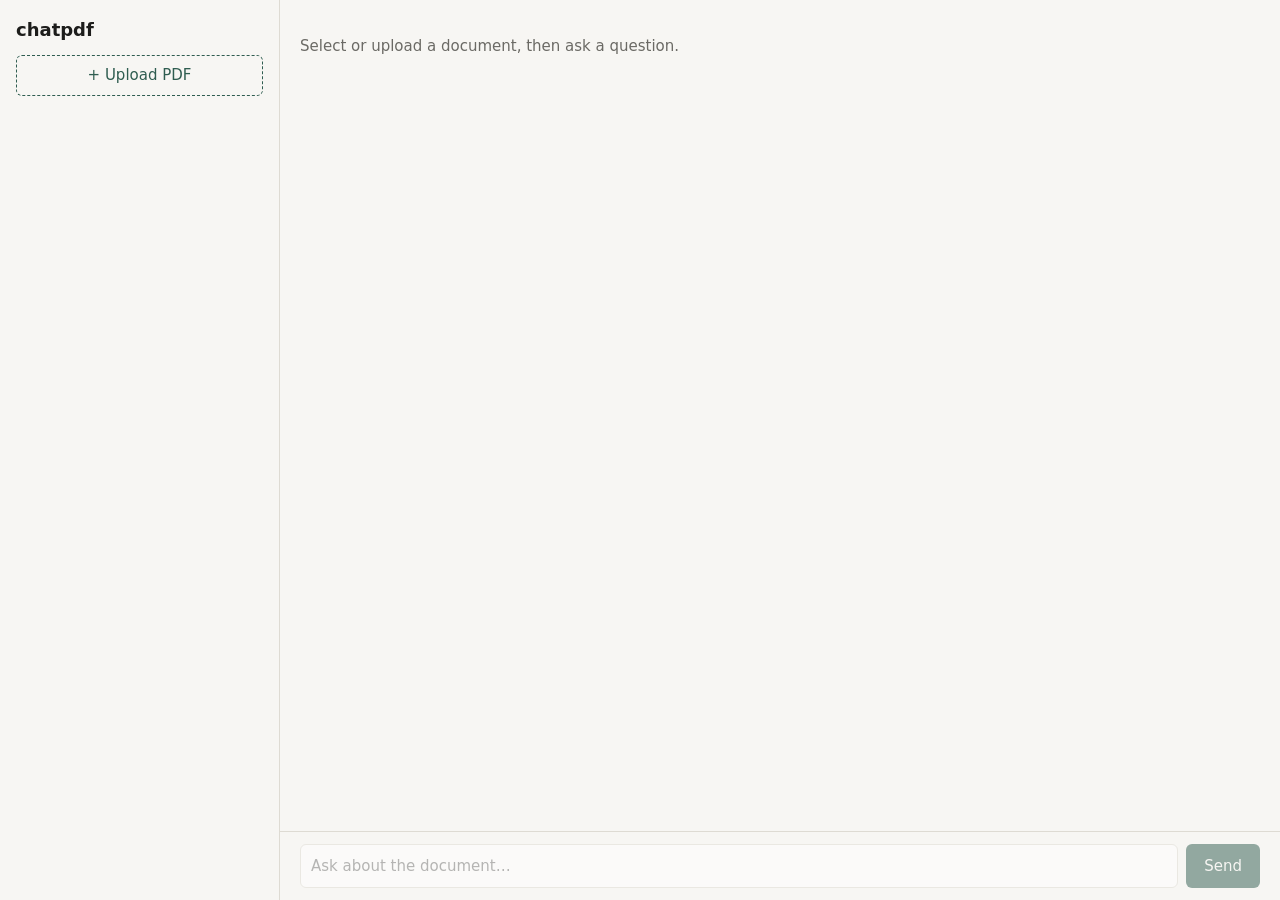
==== app/static/index.html @ e5068080 "feat: initial chatpdf app with pgvector RAG, cited answers and puchunipdf hostname" ====
<!doctype html>
<html lang="en">
<head>
<meta charset="utf-8">
<meta name="viewport" content="width=device-width, initial-scale=1">
<title>chatpdf</title>
<link rel="stylesheet" href="style.css">
</head>
<body>
<aside>
  <h1>chatpdf</h1>
  <label class="upload">+ Upload PDF<input id="file" type="file" accept="application/pdf" hidden></label>
  <p id="status" role="status"></p>
  <ul id="docs"></ul>
</aside>
<main>
  <div id="log" aria-live="polite"><p class="hint">Select or upload a document, then ask a question.</p></div>
  <form id="form">
    <input id="q" placeholder="Ask about the document…" autocomplete="off" disabled>
    <button disabled>Send</button>
  </form>
</main>
<script src="app.js"></script>
</body>
</html>
---- app/static/style.css ----
:root { --bg:#f7f6f3; --fg:#1d1d1b; --muted:#6b6a65; --line:#dedbd3; --accent:#2f5d50; --card:#fff; }
@media (prefers-color-scheme: dark) {
  :root { --bg:#181a19; --fg:#ecebe6; --muted:#9a998f; --line:#33362f; --accent:#7fb8a6; --card:#222523; }
}
* { box-sizing: border-box; }
body { margin:0; display:flex; height:100vh; background:var(--bg); color:var(--fg); font:15px/1.5 system-ui, sans-serif; }
aside { width:280px; padding:16px; border-right:1px solid var(--line); overflow-y:auto; flex-shrink:0; }
h1 { margin:0 0 12px; font-size:18px; }
.upload { display:block; padding:8px; text-align:center; border:1px dashed var(--accent); color:var(--accent); border-radius:6px; cursor:pointer; }
#status { color:var(--muted); font-size:13px; min-height:1.5em; }
#docs { list-style:none; margin:0; padding:0; }
#docs li { display:flex; gap:6px; align-items:center; padding:6px 8px; border-radius:6px; cursor:pointer; }
#docs li.sel { background:var(--card); outline:1px solid var(--accent); }
#docs span { flex:1; overflow:hidden; text-overflow:ellipsis; white-space:nowrap; }
#docs small { color:var(--muted); }
#docs button { border:0; background:none; color:var(--muted); cursor:pointer; font-size:16px; }
main { flex:1; display:flex; flex-direction:column; min-width:0; }
#log { flex:1; overflow-y:auto; padding:20px; }
.hint { color:var(--muted); }
.msg { max-width:720px; margin:0 0 16px; white-space:pre-wrap; }
.msg.user { font-weight:600; }
.msg.err { color:#b3261e; }
.cite { border:1px solid var(--accent); background:none; color:var(--accent); border-radius:10px; padding:0 6px; font-size:12px; cursor:pointer; }
.cite:hover, .cite.open { background:var(--accent); color:var(--bg); }
.snippet { margin:6px 0; padding:8px 10px; background:var(--card); border-left:3px solid var(--accent); font-size:13px; color:var(--muted); white-space:pre-wrap; }
form { display:flex; gap:8px; padding:12px 20px; border-top:1px solid var(--line); }
form input { flex:1; padding:10px; border:1px solid var(--line); border-radius:6px; background:var(--card); color:var(--fg); font:inherit; }
form button { padding:0 18px; border:0; border-radius:6px; background:var(--accent); color:var(--bg); font:inherit; cursor:pointer; }
form button:disabled, form input:disabled { opacity:.5; cursor:not-allowed; }
@media (max-width:700px) { body { flex-direction:column; } aside { width:100%; max-height:35vh; border-right:0; border-bottom:1px solid var(--line); } }
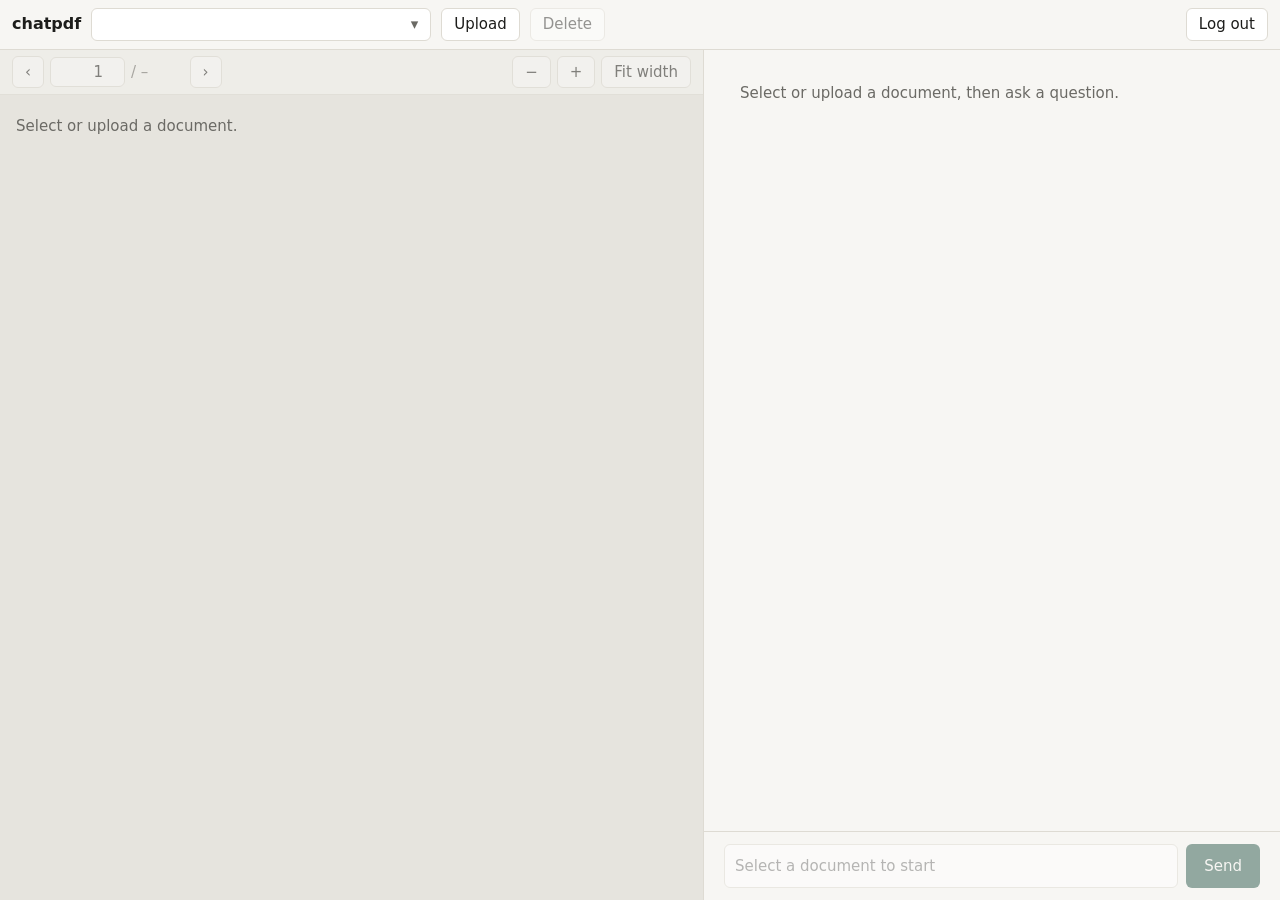
==== commit 55b40ba8: "feat: OCR, login auth, PDF viewer with side-by-side chat" ====
--- a/app/static/index.html
+++ b/app/static/index.html
@@ -6,20 +6,45 @@
 <title>chatpdf</title>
 <link rel="stylesheet" href="style.css">
 </head>
-<body>
-<aside>
-  <h1>chatpdf</h1>
-  <label class="upload">+ Upload PDF<input id="file" type="file" accept="application/pdf" hidden></label>
-  <p id="status" role="status"></p>
-  <ul id="docs"></ul>
-</aside>
-<main>
-  <div id="log" aria-live="polite"><p class="hint">Select or upload a document, then ask a question.</p></div>
-  <form id="form">
-    <input id="q" placeholder="Ask about the document…" autocomplete="off" disabled>
-    <button disabled>Send</button>
-  </form>
-</main>
-<script src="app.js"></script>
+<body data-tab="doc">
+<header id="bar">
+  <strong class="brand">chatpdf</strong>
+  <div id="picker">
+    <button id="picker-btn" type="button" aria-haspopup="listbox" aria-expanded="false" aria-label="Select document"></button>
+    <ul id="docs" role="listbox" aria-label="Documents" hidden></ul>
+  </div>
+  <button id="upload" type="button">Upload</button>
+  <input id="file" type="file" accept="application/pdf" hidden>
+  <button id="delete" type="button" disabled>Delete</button>
+  <span id="status" role="status"></span>
+  <button id="logout" type="button">Log out</button>
+</header>
+<nav id="tabs" role="tablist" aria-label="View">
+  <button role="tab" data-tab="doc" aria-selected="true">Document</button>
+  <button role="tab" data-tab="chat" aria-selected="false">Chat</button>
+</nav>
+<div id="panes">
+  <section id="docpane" aria-label="Document">
+    <div id="vbar" inert>
+      <button id="prev" type="button" aria-label="Previous page">‹</button>
+      <input id="pg" type="number" min="1" value="1" aria-label="Page number">
+      <span id="pgtotal">/ –</span>
+      <button id="next" type="button" aria-label="Next page">›</button>
+      <span class="sep"></span>
+      <button id="zout" type="button" aria-label="Zoom out">−</button>
+      <button id="zin" type="button" aria-label="Zoom in">+</button>
+      <button id="fit" type="button">Fit width</button>
+    </div>
+    <div id="viewer" tabindex="0"><p class="hint">Select or upload a document.</p></div>
+  </section>
+  <section id="chatpane" aria-label="Chat">
+    <div id="log" aria-live="polite"><p class="hint">Select or upload a document, then ask a question.</p></div>
+    <form id="form">
+      <input id="q" placeholder="Select a document to start" autocomplete="off" disabled>
+      <button disabled>Send</button>
+    </form>
+  </section>
+</div>
+<script type="module" src="app.js"></script>
 </body>
 </html>
--- a/app/static/style.css
+++ b/app/static/style.css
@@ -1,30 +1,102 @@
-:root { --bg:#f7f6f3; --fg:#1d1d1b; --muted:#6b6a65; --line:#dedbd3; --accent:#2f5d50; --card:#fff; }
+:root { --bg:#f7f6f3; --fg:#1d1d1b; --muted:#6b6a65; --line:#dedbd3; --accent:#2f5d50; --card:#fff; --viewer:#e6e4de; --err:#b3261e; }
 @media (prefers-color-scheme: dark) {
-  :root { --bg:#181a19; --fg:#ecebe6; --muted:#9a998f; --line:#33362f; --accent:#7fb8a6; --card:#222523; }
+  :root { --bg:#181a19; --fg:#ecebe6; --muted:#9a998f; --line:#33362f; --accent:#7fb8a6; --card:#222523; --viewer:#101211; --err:#f2b8b5; }
 }
 * { box-sizing: border-box; }
-body { margin:0; display:flex; height:100vh; background:var(--bg); color:var(--fg); font:15px/1.5 system-ui, sans-serif; }
-aside { width:280px; padding:16px; border-right:1px solid var(--line); overflow-y:auto; flex-shrink:0; }
-h1 { margin:0 0 12px; font-size:18px; }
-.upload { display:block; padding:8px; text-align:center; border:1px dashed var(--accent); color:var(--accent); border-radius:6px; cursor:pointer; }
-#status { color:var(--muted); font-size:13px; min-height:1.5em; }
-#docs { list-style:none; margin:0; padding:0; }
-#docs li { display:flex; gap:6px; align-items:center; padding:6px 8px; border-radius:6px; cursor:pointer; }
-#docs li.sel { background:var(--card); outline:1px solid var(--accent); }
-#docs span { flex:1; overflow:hidden; text-overflow:ellipsis; white-space:nowrap; }
-#docs small { color:var(--muted); }
-#docs button { border:0; background:none; color:var(--muted); cursor:pointer; font-size:16px; }
-main { flex:1; display:flex; flex-direction:column; min-width:0; }
-#log { flex:1; overflow-y:auto; padding:20px; }
-.hint { color:var(--muted); }
-.msg { max-width:720px; margin:0 0 16px; white-space:pre-wrap; }
+body { margin:0; height:100dvh; display:flex; flex-direction:column; background:var(--bg); color:var(--fg); font:15px/1.5 system-ui, sans-serif; }
+button { font:inherit; color:inherit; }
+.hint { color:var(--muted); margin:16px; }
+
+/* top bar */
+#bar { flex:none; display:flex; align-items:center; gap:10px; padding:8px 12px; border-bottom:1px solid var(--line); }
+.brand { font-size:16px; }
+#bar > button, #vbar button { white-space:nowrap; padding:4px 12px; border:1px solid var(--line); border-radius:6px; background:var(--card); cursor:pointer; }
+#bar > button:hover:not(:disabled), #vbar button:hover { border-color:var(--accent); }
+#bar > button:disabled { opacity:.45; cursor:not-allowed; }
+#status { flex:1; color:var(--muted); font-size:13px; overflow:hidden; text-overflow:ellipsis; white-space:nowrap; }
+#logout { margin-left:auto; }
+
+/* document picker */
+#picker { position:relative; flex:0 1 340px; min-width:0; }
+#picker-btn { width:100%; display:flex; gap:8px; align-items:center; padding:4px 12px; border:1px solid var(--line); border-radius:6px; background:var(--card); cursor:pointer; text-align:left; }
+#picker-btn::after { content:"▾"; margin-left:auto; color:var(--muted); }
+#docs { position:absolute; z-index:20; top:100%; left:0; width:max(100%, 340px); max-height:60dvh; overflow:auto; margin:4px 0 0; padding:4px; list-style:none; background:var(--card); border:1px solid var(--line); border-radius:8px; box-shadow:0 8px 24px rgba(0,0,0,.18); }
+#docs[hidden] { display:none; }
+#docs li { display:flex; flex-wrap:wrap; gap:4px 8px; align-items:center; padding:6px 8px; border-radius:6px; cursor:pointer; }
+#docs li:hover, #docs li:focus-visible { background:var(--bg); outline:none; }
+#docs li[aria-selected="true"] { outline:1px solid var(--accent); }
+#docs li.empty { cursor:default; color:var(--muted); }
+.name { flex:0 1 auto; min-width:0; overflow:hidden; text-overflow:ellipsis; white-space:nowrap; }
+#docs .name { flex:1; }
+small, .stat { color:var(--muted); font-size:12px; }
+.stat { white-space:nowrap; overflow:hidden; text-overflow:ellipsis; }
+#docs .stat { flex-basis:100%; white-space:normal; }
+.stat.err { color:var(--err); }
+#picker-btn .stat { flex-shrink:100; min-width:0; }
+.badge { font-size:11px; padding:0 6px; border:1px solid var(--accent); color:var(--accent); border-radius:8px; cursor:help; flex:none; }
+
+/* panes */
+#tabs { display:none; }
+#panes { flex:1; min-height:0; display:grid; grid-template-columns:55fr 45fr; }
+#docpane, #chatpane { min-width:0; min-height:0; display:flex; flex-direction:column; }
+#docpane { border-right:1px solid var(--line); background:var(--viewer); }
+
+/* viewer */
+#vbar { flex:none; display:flex; align-items:center; gap:6px; padding:6px 12px; background:var(--bg); border-bottom:1px solid var(--line); }
+#vbar[inert] { opacity:.5; }
+#vbar .sep { flex:1; }
+#pg { width:5em; padding:3px 6px; border:1px solid var(--line); border-radius:6px; background:var(--card); color:var(--fg); font:inherit; text-align:right; }
+#pgtotal { color:var(--muted); min-width:3.5em; }
+#viewer { flex:1; min-height:0; overflow:auto; position:relative; padding:4px 0; outline:none; }
+#viewer > .hint { color:var(--muted); }
+.page { position:relative; margin:12px auto; background:#fff; box-shadow:0 1px 4px rgba(0,0,0,.25); }
+.page canvas { display:block; width:100%; height:100%; }
+.page.flash { animation:flash 1.4s ease-out; }
+@keyframes flash { 0%, 55% { outline:3px solid var(--accent); outline-offset:3px; } 100% { outline:3px solid transparent; outline-offset:3px; } }
+
+/* chat */
+#log { flex:1; min-height:0; overflow-y:auto; padding:16px 20px; }
+.msg { max-width:720px; margin:0 0 16px; white-space:pre-wrap; overflow-wrap:anywhere; }
 .msg.user { font-weight:600; }
-.msg.err { color:#b3261e; }
-.cite { border:1px solid var(--accent); background:none; color:var(--accent); border-radius:10px; padding:0 6px; font-size:12px; cursor:pointer; }
-.cite:hover, .cite.open { background:var(--accent); color:var(--bg); }
+.msg.err { color:var(--err); }
+.cite-group { display:inline-flex; margin:0 1px; vertical-align:baseline; }
+.cite, .cite-more { border:1px solid var(--accent); background:none; color:var(--accent); font-size:12px; line-height:1.4; cursor:pointer; padding:0 6px; }
+.cite { border-radius:10px 0 0 10px; }
+.cite-more { border-left:0; border-radius:0 10px 10px 0; padding:0 5px; }
+.cite:hover:not(:disabled), .cite-more:hover, .cite-more.open { background:var(--accent); color:var(--bg); }
+.cite:disabled { cursor:default; opacity:.55; }
 .snippet { margin:6px 0; padding:8px 10px; background:var(--card); border-left:3px solid var(--accent); font-size:13px; color:var(--muted); white-space:pre-wrap; }
-form { display:flex; gap:8px; padding:12px 20px; border-top:1px solid var(--line); }
-form input { flex:1; padding:10px; border:1px solid var(--line); border-radius:6px; background:var(--card); color:var(--fg); font:inherit; }
-form button { padding:0 18px; border:0; border-radius:6px; background:var(--accent); color:var(--bg); font:inherit; cursor:pointer; }
-form button:disabled, form input:disabled { opacity:.5; cursor:not-allowed; }
-@media (max-width:700px) { body { flex-direction:column; } aside { width:100%; max-height:35vh; border-right:0; border-bottom:1px solid var(--line); } }
+#form { flex:none; display:flex; gap:8px; padding:12px 20px; border-top:1px solid var(--line); }
+#form input { flex:1; min-width:0; padding:10px; border:1px solid var(--line); border-radius:6px; background:var(--card); color:var(--fg); font:inherit; }
+#form button { padding:0 18px; border:0; border-radius:6px; background:var(--accent); color:var(--bg); cursor:pointer; }
+#form button:disabled, #form input:disabled { opacity:.5; cursor:not-allowed; }
+
+/* narrow: two tabs instead of two panes */
+@media (max-width: 899px) {
+  .brand { display:none; }
+  #bar { flex-wrap:wrap; gap:6px 8px; }
+  #bar { padding:8px; }
+  #bar > button, #vbar button { padding:4px 8px; }
+  #picker { flex:1 1 90px; }
+  #status:empty { display:none; }
+  #status { flex-basis:100%; order:9; }
+  #logout { margin-left:0; }
+  #vbar { padding:6px 8px; gap:4px; }
+  #pg { width:4em; }
+  #pgtotal { min-width:2.5em; }
+  #tabs { display:flex; flex:none; border-bottom:1px solid var(--line); }
+  #tabs button { flex:1; padding:8px; border:0; border-bottom:2px solid transparent; background:none; cursor:pointer; }
+  #tabs button[aria-selected="true"] { border-bottom-color:var(--accent); color:var(--accent); font-weight:600; }
+  #panes { grid-template-columns:1fr; }
+  #docpane { border-right:0; }
+  body[data-tab="doc"] #chatpane, body[data-tab="chat"] #docpane { display:none; }
+}
+
+/* login page */
+body.login { flex-direction:row; justify-content:center; align-items:center; }
+.card { width:min(320px, 90vw); display:flex; flex-direction:column; gap:12px; padding:24px; background:var(--card); border:1px solid var(--line); border-radius:8px; }
+.card h1 { margin:0; font-size:18px; }
+.card label { display:flex; flex-direction:column; gap:4px; font-size:13px; color:var(--muted); }
+.card input { padding:10px; border:1px solid var(--line); border-radius:6px; background:var(--bg); color:var(--fg); font:inherit; }
+.card button { padding:10px; border:0; border-radius:6px; background:var(--accent); color:var(--bg); cursor:pointer; }
+.card .err { color:var(--err); min-height:1.5em; margin:0; font-size:13px; }
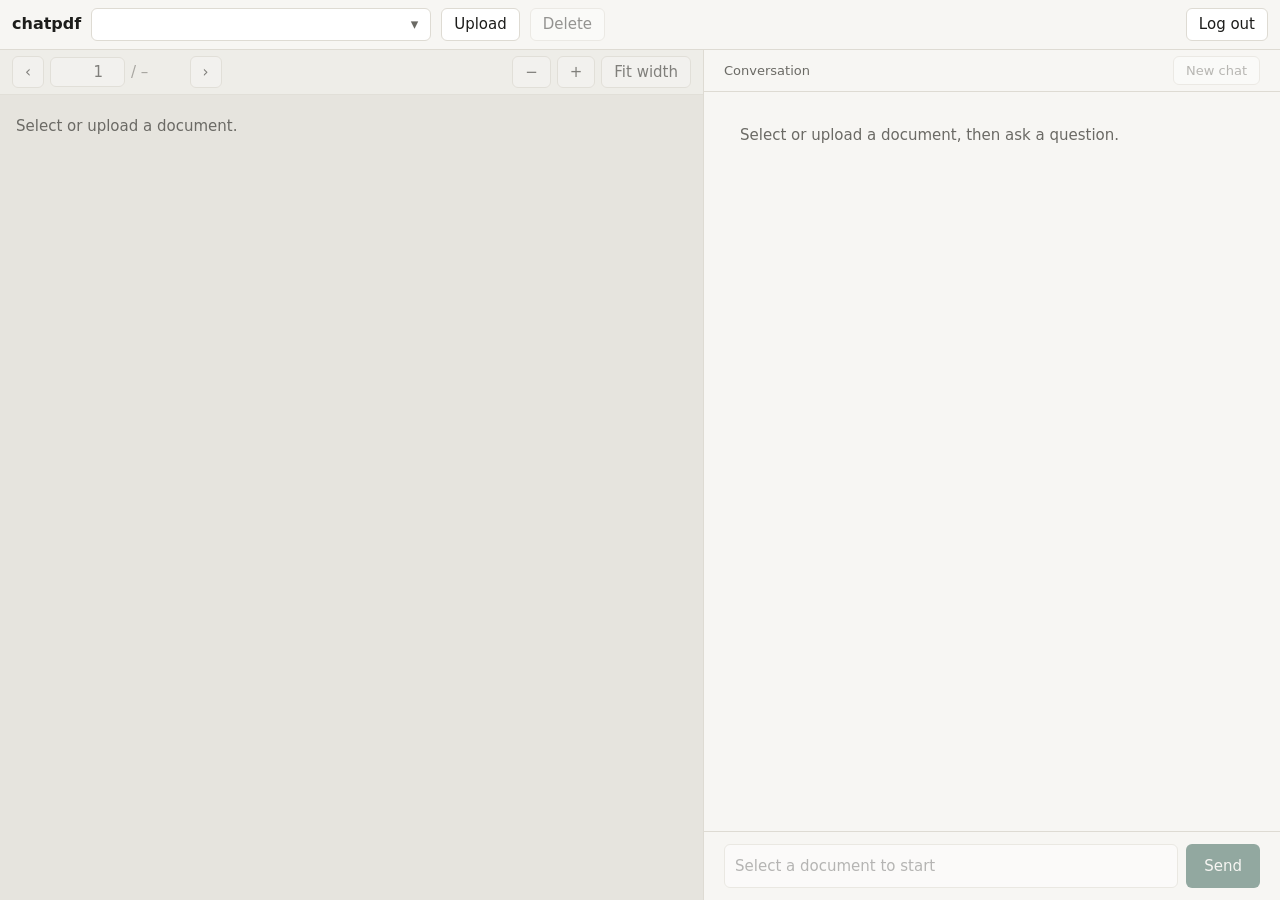
==== commit c2c62e8f: "feat: OCR, login auth, PDF viewer, side-by-side chat and conversation memory" ====
--- a/app/static/index.html
+++ b/app/static/index.html
@@ -38,6 +38,7 @@
     <div id="viewer" tabindex="0"><p class="hint">Select or upload a document.</p></div>
   </section>
   <section id="chatpane" aria-label="Chat">
+    <div id="chathead"><span>Conversation</span><button id="newchat" type="button" disabled>New chat</button></div>
     <div id="log" aria-live="polite"><p class="hint">Select or upload a document, then ask a question.</p></div>
     <form id="form">
       <input id="q" placeholder="Select a document to start" autocomplete="off" disabled>
--- a/app/static/style.css
+++ b/app/static/style.css
@@ -55,6 +55,10 @@
 @keyframes flash { 0%, 55% { outline:3px solid var(--accent); outline-offset:3px; } 100% { outline:3px solid transparent; outline-offset:3px; } }
 
 /* chat */
+#chathead { flex:none; display:flex; align-items:center; justify-content:space-between; padding:6px 20px; background:var(--bg); border-bottom:1px solid var(--line); color:var(--muted); font-size:13px; }
+#newchat { padding:4px 12px; border:1px solid var(--line); border-radius:6px; background:var(--card); cursor:pointer; }
+#newchat:hover:not(:disabled) { border-color:var(--accent); }
+#newchat:disabled { opacity:.45; cursor:not-allowed; }
 #log { flex:1; min-height:0; overflow-y:auto; padding:16px 20px; }
 .msg { max-width:720px; margin:0 0 16px; white-space:pre-wrap; overflow-wrap:anywhere; }
 .msg.user { font-weight:600; }
